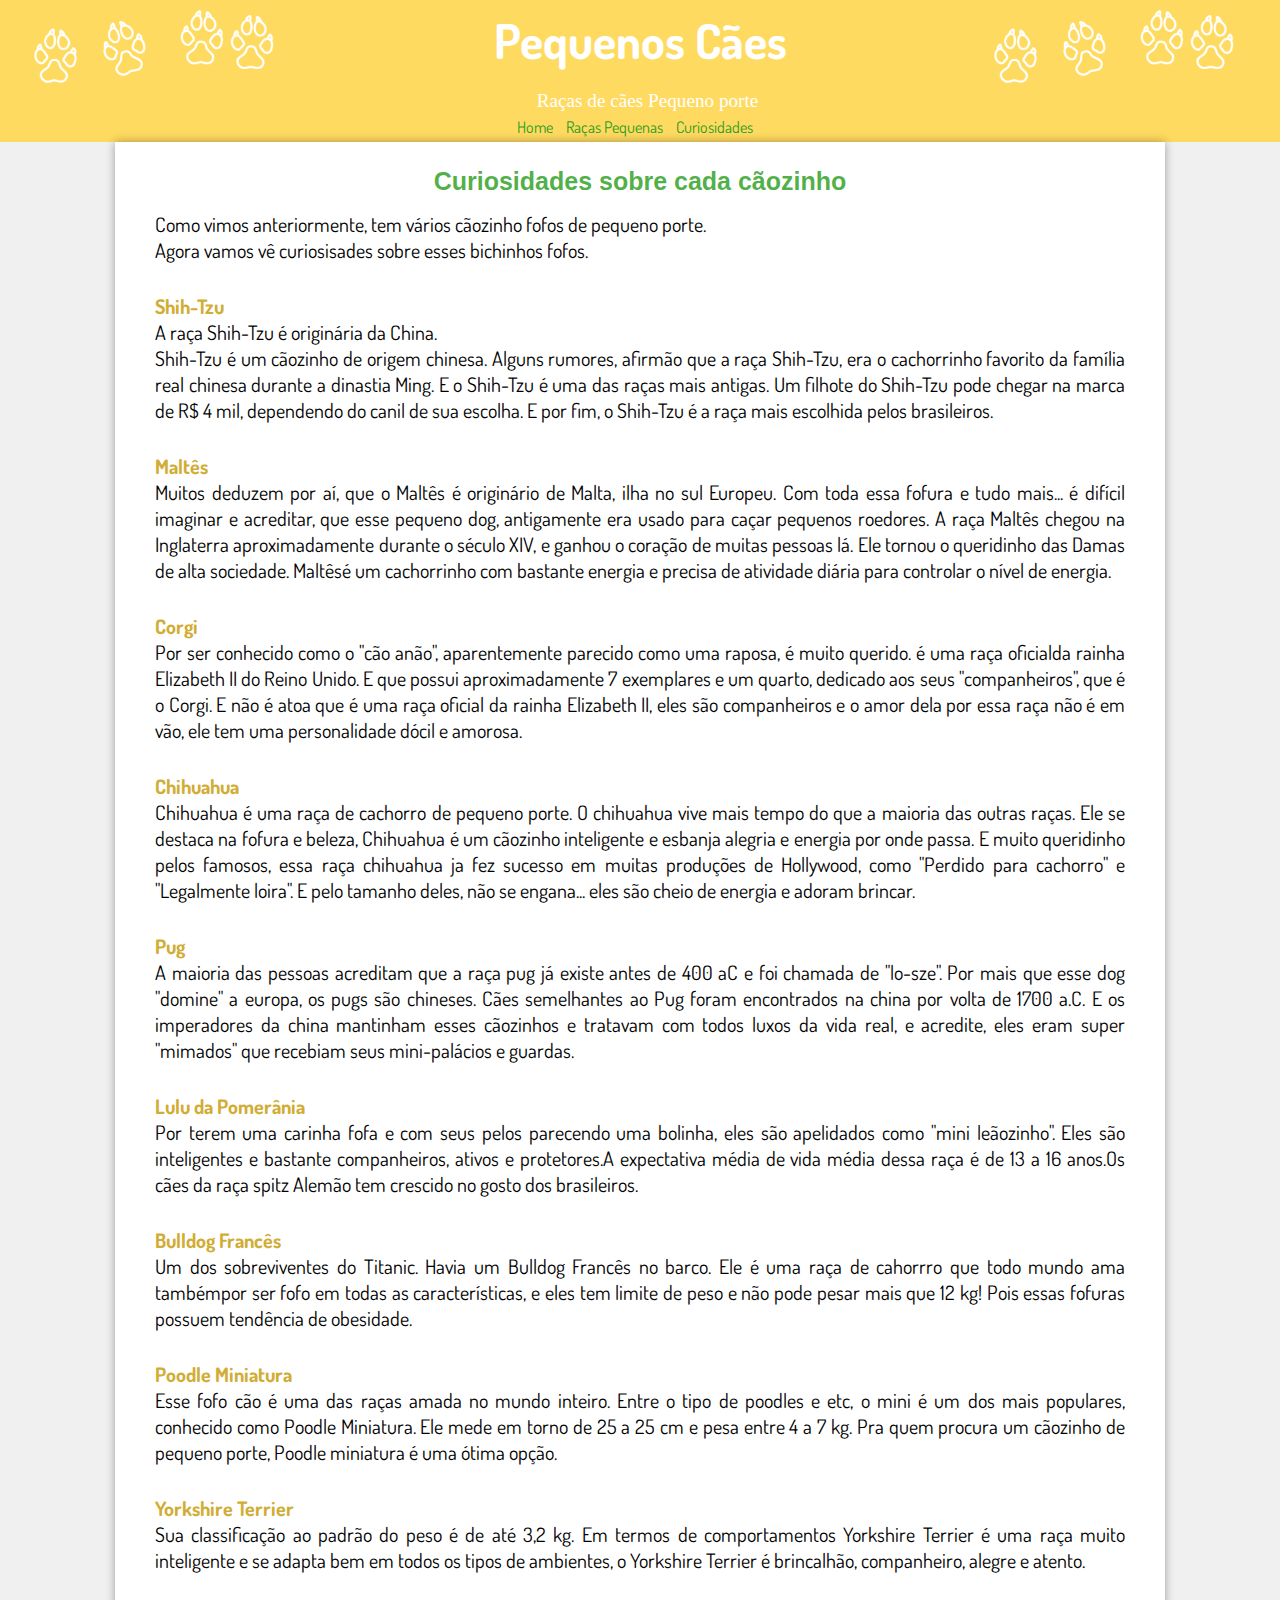
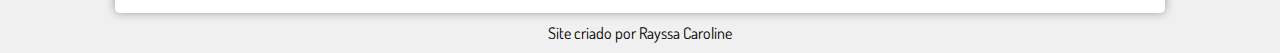
==== curiosidades.html @ 08b3c6c9 "Site" ====
<!DOCTYPE html>
<html lang="pt-br">
<head>
    <meta charset="UTF-8">
    <meta http-equiv="X-UA-Compatible" content="IE=edge">
    <meta name="viewport" content="width=device-width, initial-scale=1.0">
    <title>Curiosidades</title>
    <link rel="shortcut icon" href="assets/icon-pata.png" type="image/x-icon">
    <link rel="stylesheet" href="css/curiosidades.css">
</head>
<body>
    <header>
        <h1>Pequenos Cães</h1>
        <p>Raças de cães Pequeno porte</p>
        <nav>
            <a href="index.html">Home</a>
            <a href="racas-pequenas.html">Raças Pequenas</a>
            <a href="">Curiosidades</a>
        </nav>
    </header>
<main>
    <h1>Curiosidades sobre cada cãozinho</h1>
    <p>Como vimos anteriormente, tem vários cãozinho fofos de pequeno porte. <br>
       Agora vamos vê curiosisades sobre esses bichinhos fofos. 
    </p>
    
    <p><strong>Shih-Tzu</strong> <br> A raça Shih-Tzu é originária da China. <br> Shih-Tzu é um cãozinho de origem chinesa. Alguns rumores, afirmão que a raça Shih-Tzu, era o cachorrinho favorito da família real chinesa durante a dinastia Ming. E o Shih-Tzu é uma das raças mais antigas. Um filhote do Shih-Tzu pode chegar na marca de R$ 4 mil, dependendo do canil de sua escolha. E por fim, o Shih-Tzu é a raça mais escolhida pelos brasileiros.</p>

    <p><strong>Maltês</strong> <br> Muitos deduzem por aí, que o Maltês é originário de Malta, ilha no sul Europeu. Com toda essa fofura e tudo mais... é difícil imaginar e acreditar, que esse pequeno dog, antigamente era usado para caçar pequenos roedores. A raça Maltês chegou na Inglaterra aproximadamente durante o século XIV, e ganhou o coração de muitas pessoas lá. Ele tornou o queridinho das Damas de alta sociedade. Maltêsé um cachorrinho com bastante energia e precisa de atividade diária para controlar o nível de energia.</p>

    <p><strong>Corgi</strong> <br> Por ser conhecido como o "cão anão", aparentemente parecido como uma raposa, é muito querido. é uma raça oficialda rainha Elizabeth II do Reino Unido. E que possui aproximadamente 7 exemplares e um quarto, dedicado aos seus "companheiros", que é o Corgi. E não é atoa que é uma raça oficial da rainha Elizabeth II, eles são companheiros e o amor dela por essa raça não é em vão, ele tem uma personalidade dócil e amorosa.</p>

    <p><strong>Chihuahua</strong> <br> Chihuahua é uma raça de cachorro de pequeno porte. O chihuahua vive mais tempo do que a maioria das outras raças. Ele se destaca na fofura e beleza, Chihuahua é um cãozinho inteligente e esbanja alegria e energia por onde passa. E muito queridinho pelos famosos, essa raça chihuahua ja fez sucesso em muitas produções de Hollywood, como "Perdido para cachorro" e "Legalmente loira". E pelo tamanho deles, não se engana... eles são cheio de energia e adoram brincar.</p>

    <p><strong>Pug</strong> <br> A maioria das pessoas acreditam que a raça pug já existe antes de 400 aC e foi chamada de "lo-sze". Por mais que esse dog "domine" a europa, os pugs são chineses. Cães semelhantes ao Pug foram encontrados na china por volta de 1700 a.C. E os imperadores da china mantinham esses cãozinhos e tratavam com todos luxos da vida real, e acredite, eles eram super "mimados" que recebiam seus mini-palácios e guardas.</p>

    <p><strong>Lulu da Pomerânia</strong> <br> Por terem uma carinha fofa e com seus pelos parecendo uma bolinha, eles são apelidados como "mini leãozinho". Eles são inteligentes e bastante companheiros, ativos e protetores.A expectativa média de vida média dessa raça é de 13 a 16 anos.Os cães da raça spitz Alemão tem crescido no gosto dos brasileiros.</p>

    <p><strong>Bulldog Francês</strong> <br> Um dos sobreviventes do Titanic. Havia um Bulldog Francês no barco. Ele é uma raça de cahorrro que todo mundo ama tambémpor ser fofo em todas as características, e eles tem limite de peso e não pode pesar mais que 12 kg! Pois essas fofuras possuem tendência de obesidade.</p>

    <p><strong>Poodle Miniatura</strong> <br> Esse fofo cão é uma das raças amada no mundo inteiro. Entre o tipo de poodles e etc, o mini é um dos mais populares, conhecido como Poodle Miniatura. Ele mede em torno de 25 a 25 cm e pesa entre 4 a 7 kg. Pra quem procura um cãozinho de pequeno porte, Poodle miniatura é uma ótima opção.</p>

    <p><strong>Yorkshire Terrier</strong> <br> Sua classificação ao padrão do peso é de até 3,2 kg. Em termos de comportamentos Yorkshire Terrier é uma raça muito inteligente e se adapta bem em todos os tipos de ambientes, o Yorkshire Terrier é brincalhão, companheiro, alegre e atento.</p>



</main>
    
<footer>
    Site criado por Rayssa Caroline
</footer>
</body>
</html>
---- css/curiosidades.css ----
@charset "UTF-8";

@import url('https://fonts.googleapis.com/css2?family=Dosis:wght@200&display=swap');


*{
    margin: 0px;
    padding: 0px;
}


body{
    background-color: #F0F0F0;
    font-family:'Dosis', sans-serif;
    text-align: center;
}


header{
    background-color: #ffda60;
    background-image: url(../assets/background-header.png);
    min-height: 100px;
    text-align: center;
    padding-top: 10px;
    background-size: 75%;
}

header > h1{
    color: white;
    font-family:'Dosis', sans-serif;
    font-size: 3em;
    margin-bottom: 20px;
}

header > p{
    color: white;
    font-family: normal;
    font-size: 1.2em;
    max-width: 600px;
    padding-right: 10px;
    padding-left: 10px;
    margin: auto;
    text-indent: 15px;

}

nav{
    padding: 5px;
}

nav a{
    margin-right: 10px;
    text-decoration: none;
    color: #2a9e20;
}

nav a:hover{
    color: #2a9e20;
}

main{
    min-width: 300px;
    max-width: 1000px;
    padding: 25px;
    margin: auto;
    background-color: white;
    box-shadow: 0px 0px 10px rgba(0, 0, 0, 0.349); 
    border-bottom-left-radius: 5px;
    border-bottom-right-radius: 5px;
}

main h1{
    color: #2b9e20d0;
    font-family: -apple-system, BlinkMacSystemFont, 'Segoe UI', Roboto, Oxygen, Ubuntu, Cantarell, 'Open Sans', 'Helvetica Neue', sans-serif;
    font-size: 25px;
}

main h2{
    font-family: -apple-system, BlinkMacSystemFont, 'Segoe UI', Roboto, Oxygen, Ubuntu, Cantarell, 'Open Sans', 'Helvetica Neue', sans-serif;
}

main p{
    text-align: justify;
    padding: 15px;
    font-size: 20px;
}

main strong{
    color: #d1ad35;
    font-weight: bold;
}

main a{
    text-decoration: none;
    font-weight: bold;
    color: var(--cor5);
    background-color: var(--cor1);
    padding: 1.5px 1.5px;
}

main a:hover{
    text-decoration: underline;
    color: var(--cor1);
}

main img{
    width: 70%;
}

main img.pequena{
    max-width: 350px;
    display: block;
    margin: auto;
}

footer{
    color: rgb(0, 0, 0);
    padding: 10px;
    margin: auto;
    text-align: center;
}
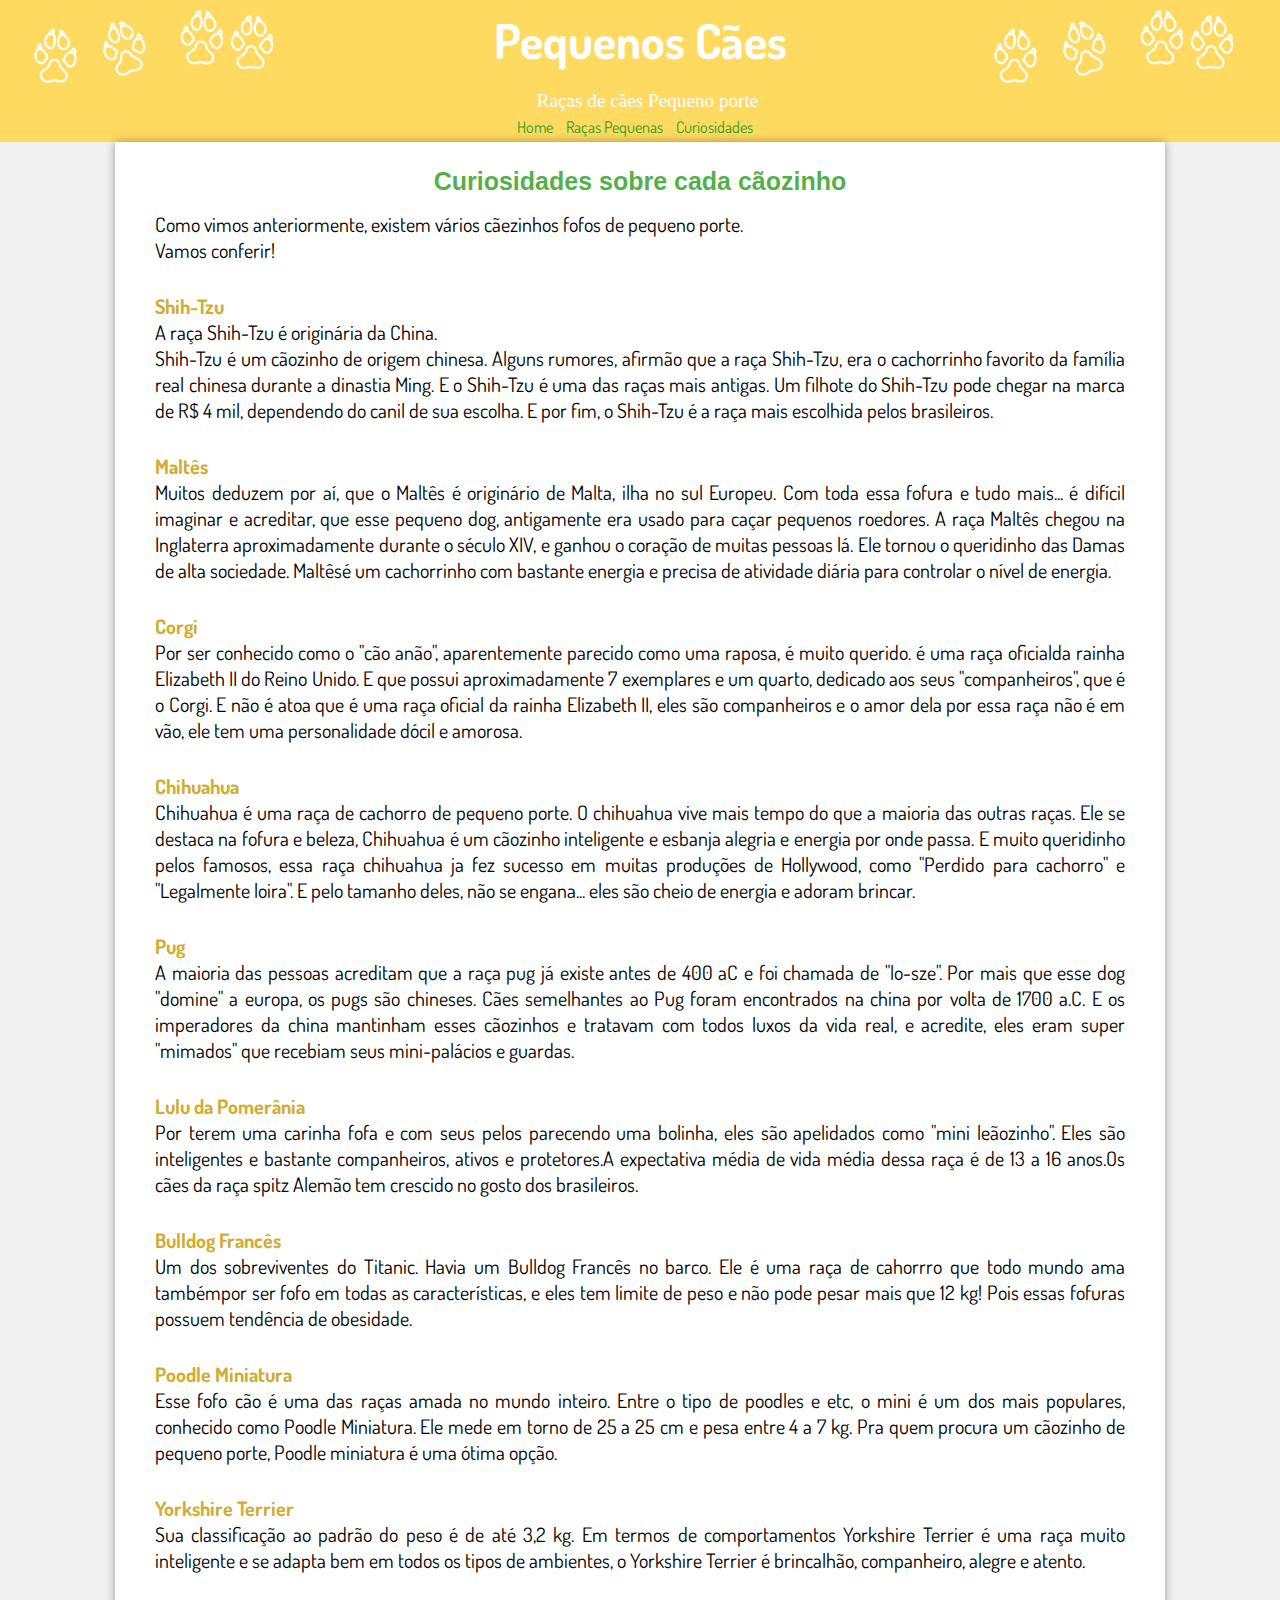
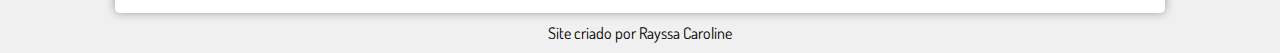
==== commit f8076b25: "sim" ====
--- a/curiosidades.html
+++ b/curiosidades.html
@@ -20,8 +20,8 @@
     </header>
 <main>
     <h1>Curiosidades sobre cada cãozinho</h1>
-    <p>Como vimos anteriormente, tem vários cãozinho fofos de pequeno porte. <br>
-       Agora vamos vê curiosisades sobre esses bichinhos fofos. 
+    <p>Como vimos anteriormente, existem vários cãezinhos fofos de pequeno porte. <br>
+       Vamos conferir! 
     </p>
     
     <p><strong>Shih-Tzu</strong> <br> A raça Shih-Tzu é originária da China. <br> Shih-Tzu é um cãozinho de origem chinesa. Alguns rumores, afirmão que a raça Shih-Tzu, era o cachorrinho favorito da família real chinesa durante a dinastia Ming. E o Shih-Tzu é uma das raças mais antigas. Um filhote do Shih-Tzu pode chegar na marca de R$ 4 mil, dependendo do canil de sua escolha. E por fim, o Shih-Tzu é a raça mais escolhida pelos brasileiros.</p>
